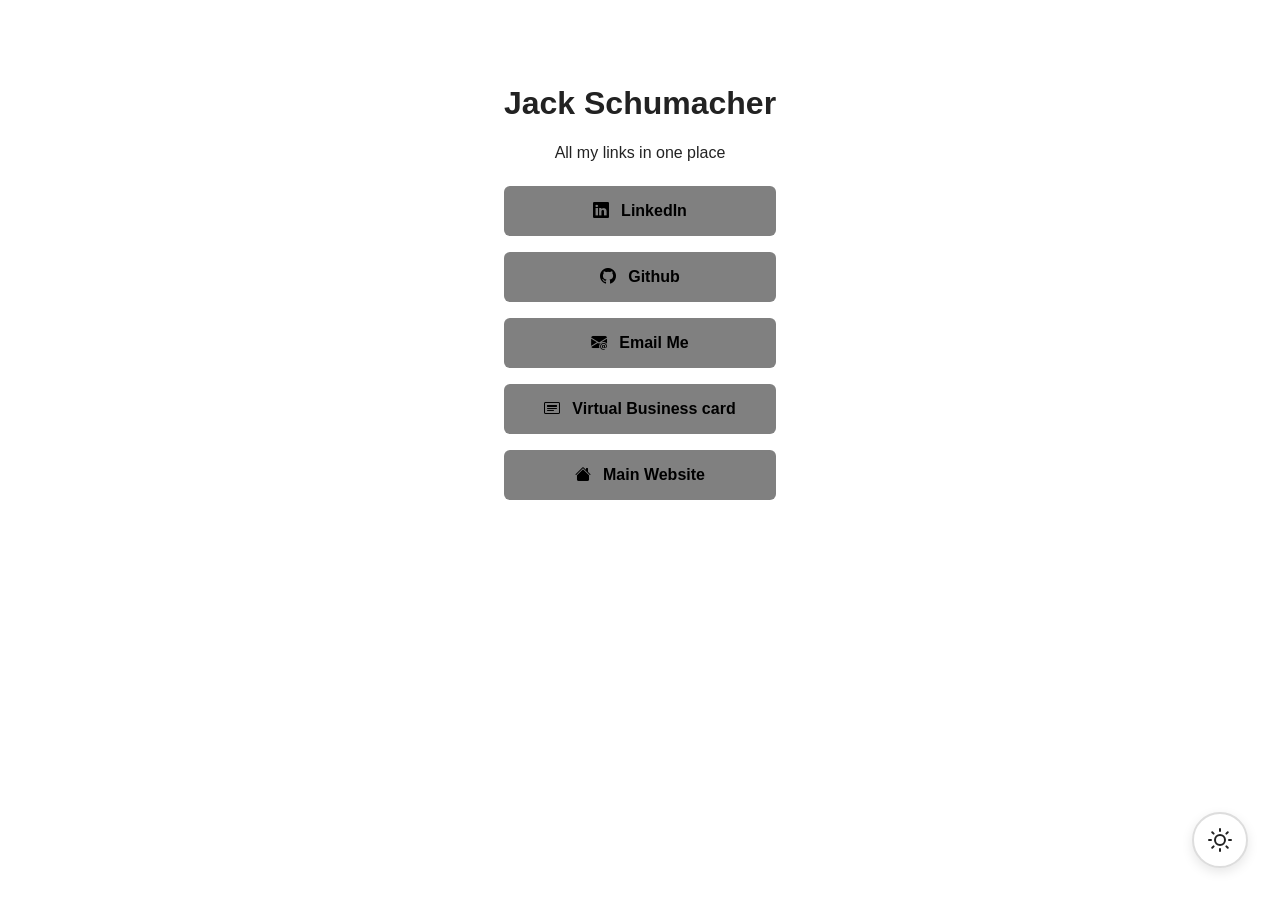
==== index.html @ afe8df76 "Changed name to index.html" ====
<!DOCTYPE html>
<html>
    <head>
        <meta charset="UTF-8">
        <meta name="viewport" content="width=device-width, initial-scale=1.0">
        <title>Links-Jack Schumacher</title>
        <link rel="stylesheet" href="styles.css">
        <link rel="icon" href="favicon.ico">
        <link rel="stylesheet" href="https://cdn.jsdelivr.net/npm/bootstrap-icons@1.11.3/font/bootstrap-icons.min.css">
        <script>
            (function () {
                const html = document.documentElement;
                const saved = localStorage.getItem('theme');
                const prefersDark = window.matchMedia('(prefers-color-scheme: dark)').matches;

                let theme = saved || (prefersDark ? 'dark' : 'light');
                html.setAttribute('data-theme', theme);

                // IMMEDIATE INLINE STYLE: Prevents flash of the wrong background
                // Dark theme background color: #1a1a1a (from your styles.css)
                if (theme === 'dark') {
                    document.documentElement.style.backgroundColor = '#1a1a1a';
                }
            })();
        </script>
    </head>
    <body>
        <div class="container links-container">
            <main>
                <h1>Jack Schumacher</h1>
                <p>All my links in one place</p>
                <div class="links-group">
                    <a href="https://www.linkedin.com/in/jackrschumacher/" target="_blank" class="spaced-button">   
                        <i class="bi bi-linkedin"></i> LinkedIn
                    </a>

                    <a href="https://github.com/jackrschumacher" target="_blank" class="spaced-button"><i class="bi bi-github"></i>Github</a>
                    <a href="mailto:contact@jackrschumacher.com" class="spaced-button"><i class="bi bi-envelope-at-fill"></i>Email Me</a>
                    <a href="https://www.jackrschumacher.com/other-pages/virtual%20business%20card" class="spaced-button"><i class="bi bi-card-heading"></i>Virtual Business card</a>
                    <a href="https://www.jackrschumacher.com/index" class="spaced-button"><i class="bi bi-house-fill"></i> Main Website</a>
                </div>
            </main>
        </div>
        <button class="theme-toggle" aria-label="Toggle dark mode">
            <svg class="sun" width="24" height="24" viewBox="0 0 24 24" fill="none" stroke="currentColor" stroke-width="2" stroke-linecap="round" stroke-linejoin="round">
            <circle cx="12" cy="12" r="5"/>
            <line x1="12" y1="1" x2="12" y2="3"/>
            <line x1="12" y1="21" x2="12" y2="23"/>
            <line x1="4.22" y1="4.22" x2="5.64" y2="5.64"/>
            <line x1="18.36" y1="18.36" x2="19.78" y2="19.78"/>
            <line x1="1" y1="12" x2="3" y2="12"/>
            <line x1="21" y1="12" x2="23" y2="12"/>
            <line x1="4.22" y1="19.78" x2="5.64" y2="18.36"/>
            <line x1="18.36" y1="5.64" x2="19.78" y2="4.22"/>
            </svg>
            <svg class="moon" width="24" height="24" viewBox="0 0 24 24" fill="none" stroke="currentColor" stroke-width="2" stroke-linecap="round" stroke-linejoin="round">
            <path d="M21 12.79A9 9 0 1 1 11.21 3 7 7 0 0 0 21 12.79z"/>
            </svg>
        </button>
        <script>
            document.addEventListener('DOMContentLoaded', () => {

                // THIS NEW LINE FIXES THE BLANK PAGE
                document.body.classList.add('loaded');

                // This is the theme toggle logic
                const html = document.documentElement;
                const toggle = document.querySelector('.theme-toggle');

                toggle?.addEventListener('click', () => {
                    const current = html.getAttribute('data-theme') || 'light';
                    const next = current === 'dark' ? 'light' : 'dark';
                    html.setAttribute('data-theme', next);
                    localStorage.setItem('theme', next);
                });
            });
        </script>
    </body>
</html>
---- styles.css ----
html {
    font-family: Verdana, Geneva, Tahoma, sans-serif;
    overflow-y: scroll;
}

:root {
    /* LIGHT THEME */
    --bg: #ffffff;
    --text: #222222;
    --nav-bg: #808080;
    --nav-text: #000000;
    --nav-hover: #bcbcbc;
    --link: #0066cc;
    --border: #dddddd;
    --shadow: rgba(0,0,0,0.1);
}

[data-theme="dark"] {
    /* DARK THEME */
    --bg: #1a1a1a;
    --text: #e0e0e0;
    --nav-bg: #2c2c2c;
    --nav-text: #ffffff;
    --nav-hover: #555555;
    --link: #4da6ff;
    --border: #444444;
    --shadow: rgba(0,0,0,0.3);
}


/* Loader wrapper is visible by default */
.loader-wrapper {
    position: fixed;
    top: 0;
    left: 0;
    width: 100%;
    height: 100%;
    background: var(--bg); /* Uses your theme's background color */
    display: flex;
    justify-content: center;
    align-items: center;
    z-index: 9999;
    /* Fades out the loader */
    transition: opacity 0.5s ease-out;
}

/* Hide the loader when the page is loaded */
body.loaded .loader-wrapper {
    opacity: 0;
    visibility: hidden;
    pointer-events: none; /* Allows clicking through it as it fades */
}

/* Hide the main content container by default */
.container {
    opacity: 0;
    transition: opacity 0.5s ease-in;
}

/* Show the main content when the page is loaded */
body.loaded .container {
    opacity: 1;
}

.loader {
    border: 8px solid var(--border); /* Uses your theme's border color */
    border-top: 8px solid var(--link); /* Uses your theme's link color */
    border-radius: 50%;
    width: 60px;
    height: 60px;
    animation: spin 1s linear infinite;
}

@keyframes spin {
    0% {
        transform: rotate(0deg);
    }
    100% {
        transform: rotate(360deg);
    }
}

/* Global theme application */
html {
    /* The html element must take up the full available height */
    height: 100%;
    scroll-behavior: smooth;
}

body {
    background: var(--bg);
    color: var(--text);
    transition: background 0.3s ease, color 0.3s ease;
    margin: 0;
    padding: 0;
    /* FIX: Enable Flexbox Sticky Footer */
    display: flex;
    flex-direction: column;
    min-height: 100vh; /* Ensure body is at least viewport height */
}
/* ========================================
   5. THEME TOGGLE – Fixed Bottom-Right Circle
   ======================================== */
.theme-toggle {
    position: fixed;
    bottom: 2rem;
    right: 2rem;
    z-index: 1000;
    background: var(--bg);
    color: var(--text);
    border: 2px solid var(--border);
    border-radius: 50%;
    width: 56px;
    height: 56px;
    display: flex;
    align-items: center;
    justify-content: center;
    cursor: pointer;
    box-shadow: 0 4px 12px var(--shadow);
    transition: all 0.3s ease;
    font-size: 1.4rem;
}

.theme-toggle:hover {
    transform: scale(1.1);
    box-shadow: 0 6px 16px var(--shadow);
}

.theme-toggle:active {
    transform: scale(0.95);
}

/* Sun / Moon icons */
.theme-toggle .sun,
.theme-toggle .moon {
    position: absolute;
    transition: opacity 0.3s ease, transform 0.3s ease;
}

.theme-toggle .sun  {
    opacity: 1;
    transform: rotate(0);
}
.theme-toggle .moon {
    opacity: 0;
    transform: rotate(-90deg);
}

[data-theme="dark"] .theme-toggle .sun  {
    opacity: 0;
    transform: rotate(90deg);
}
[data-theme="dark"] .theme-toggle .moon {
    opacity: 1;
    transform: rotate(0);
}

/* Keyboard focus */
.theme-toggle:focus-visible {
    outline: 3px solid var(--link);
    outline-offset: 2px;
}

/* Optional: SVG icons (if using SVG instead of text) */
.theme-toggle svg {
    width: 24px;
    height: 24px;
    stroke: currentColor;
    fill: none;
}

.spaced-button {
    display: inline-block;
    padding: 0.5rem 1rem;
    background: var(--nav-bg);
    color: var(--nav-text);
    text-decoration: none;
    border-radius: 6px;
    font-weight: bold;
    transition: background 0.2s;
}

.spaced-button:hover {
    background: var(--nav-hover);
}

/* Links */
a {
    color: var(--link);
    text-decoration: underline;
}

a:hover {
    opacity: 0.8;
}

/* ========================================
   8. LINK PAGE STYLES
   ======================================== */

/* This centers the whole block of links */
.links-container {
    display: flex;
    flex-direction: column;
    justify-content: flex-start;
    align-items: center;
    text-align: center;
    min-height: auto;
    padding-top: 1.5rem;
    padding-bottom: 12rem;
}
@media (min-width:768px){
    .links-container{
        min-height: auto;
        justify-content: flex-start;
        padding-top: 4rem;
    }
}
/* This is the container for the buttons */
.links-group {
    display: flex;
    flex-direction: column;
    justify-content: center;
    align-items: center;
    gap: 1rem; 
    width: 100%;
    max-width: 600px;
    margin-top: 1.5rem;
}

/* This styles the buttons themselves */
.links-group .spaced-button {
    display: flex; /* <-- THIS IS NEW */
    align-items: center; /* <-- THIS IS NEW */
    justify-content: center; /* <-- THIS IS NEW */
    gap: 0.75rem; /* <-- THIS IS NEW (adds space between icon and text) */
    
    width: 100%; 
    box-sizing: border-box; 
    padding: 1rem; 
    text-align: center;
}
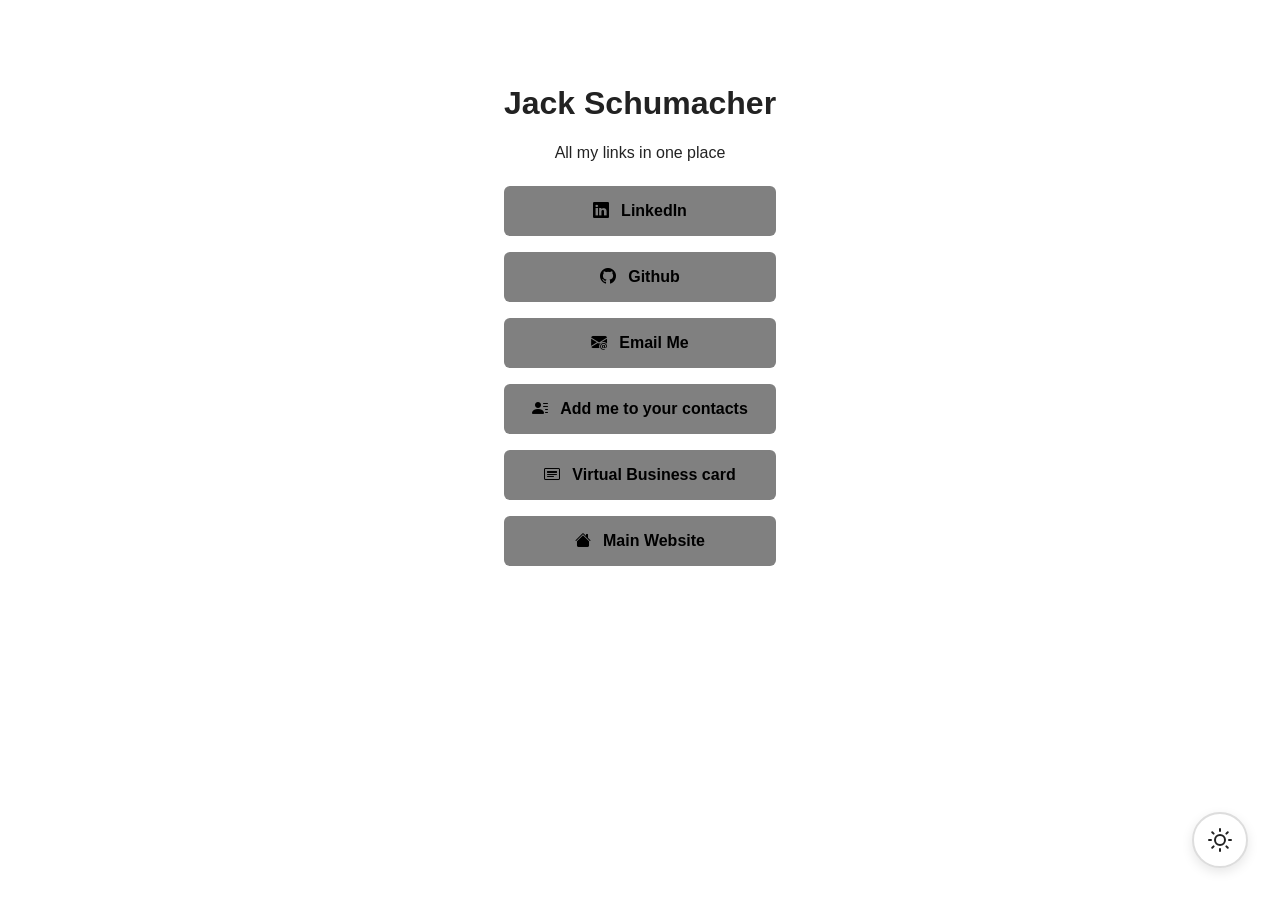
==== commit d26757f3: "Add contact file" ====
--- a/index.html
+++ b/index.html
@@ -33,13 +33,13 @@
                     <a href="https://www.linkedin.com/in/jackrschumacher/" target="_blank" class="spaced-button">   
                         <i class="bi bi-linkedin"></i> LinkedIn
                     </a>
-
                     <a href="https://github.com/jackrschumacher" target="_blank" class="spaced-button"><i class="bi bi-github"></i>Github</a>
-                    <a href="mailto:contact@jackrschumacher.com" class="spaced-button"><i class="bi bi-envelope-at-fill"></i>Email Me</a>
+                    <a href="mailto:contact@jackrschumacher.com" download class="spaced-button"><i class="bi bi-envelope-at-fill"></i>Email Me</a>
+                    <a href="files/Jack Schumacher.vcf" download class="spaced-button"><i class="bi bi-person-lines-fill"></i>Add me to your contacts</a>
                     <a href="https://www.jackrschumacher.com/other-pages/virtual%20business%20card" class="spaced-button"><i class="bi bi-card-heading"></i>Virtual Business card</a>
                     <a href="https://www.jackrschumacher.com/index" class="spaced-button"><i class="bi bi-house-fill"></i> Main Website</a>
                 </div>
-            </main>
+            </main> 
         </div>
         <button class="theme-toggle" aria-label="Toggle dark mode">
             <svg class="sun" width="24" height="24" viewBox="0 0 24 24" fill="none" stroke="currentColor" stroke-width="2" stroke-linecap="round" stroke-linejoin="round">
--- a/styles.css
+++ b/styles.css
@@ -105,6 +105,7 @@
     position: fixed;
     bottom: 2rem;
     right: 2rem;
+    margin-bottom: env(safe-area-inset-bottom);
     z-index: 1000;
     background: var(--bg);
     color: var(--text);
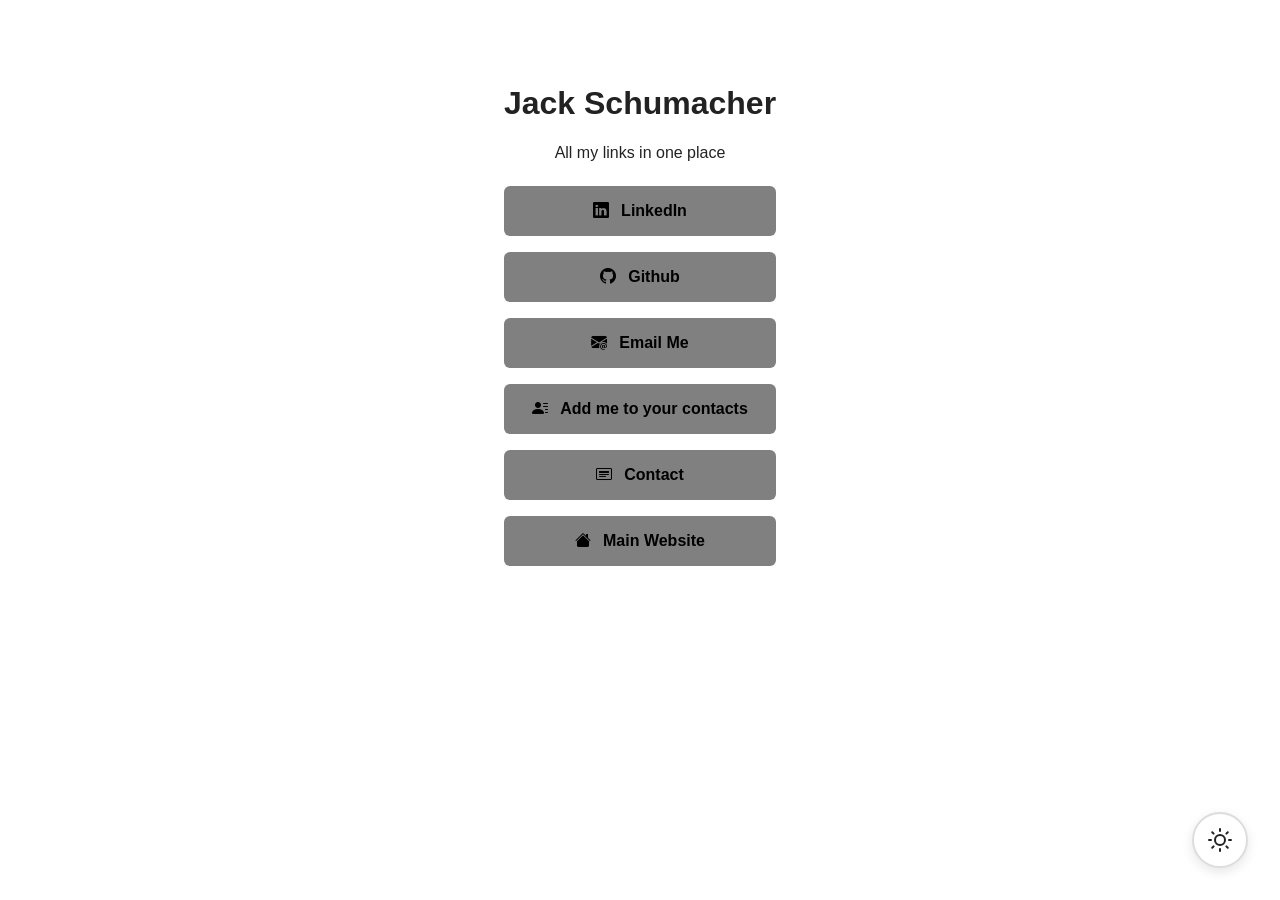
==== commit c0eecd4a: "Changed virtual business card" ====
--- a/index.html
+++ b/index.html
@@ -36,7 +36,7 @@
                     <a href="https://github.com/jackrschumacher" target="_blank" class="spaced-button"><i class="bi bi-github"></i>Github</a>
                     <a href="mailto:contact@jackrschumacher.com" download class="spaced-button"><i class="bi bi-envelope-at-fill"></i>Email Me</a>
                     <a href="files/Jack Schumacher.vcf" download class="spaced-button"><i class="bi bi-person-lines-fill"></i>Add me to your contacts</a>
-                    <a href="https://www.jackrschumacher.com/other-pages/virtual%20business%20card" class="spaced-button"><i class="bi bi-card-heading"></i>Virtual Business card</a>
+                    <a href="https://www.jackrschumacher.com/contact" class="spaced-button"><i class="bi bi-card-heading"></i>Contact</a>
                     <a href="https://www.jackrschumacher.com/index" class="spaced-button"><i class="bi bi-house-fill"></i> Main Website</a>
                 </div>
             </main> 
